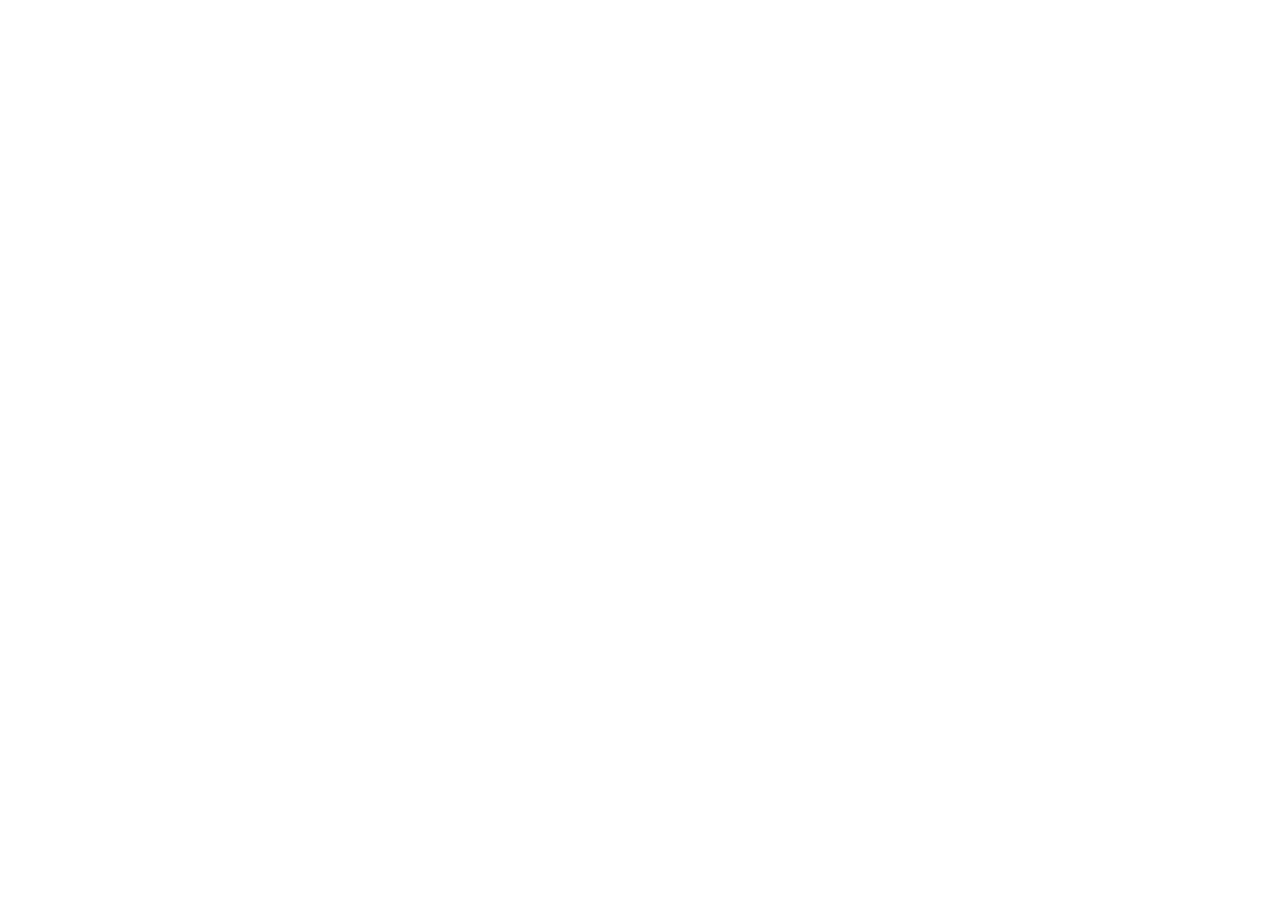
==== index.html @ 800ee54c "Initialize repository with Bootstrap" ====
<!DOCTYPE html>
<html>
<head>
	<title>module 3 soultion</title>
	<link rel="stylesheet" type="text/css" href="css/bootstrap.min.css">
	<link rel="stylesheet" type="text/css" href="css/style.css">
</head>
<body>
	
	<!-- scripts -->
	<script src="bootstrap.bundle.min.js"></script>
	<script src="bootstrap.min.js"></script>
	<script src="script.js"></script>
</body>
</html>
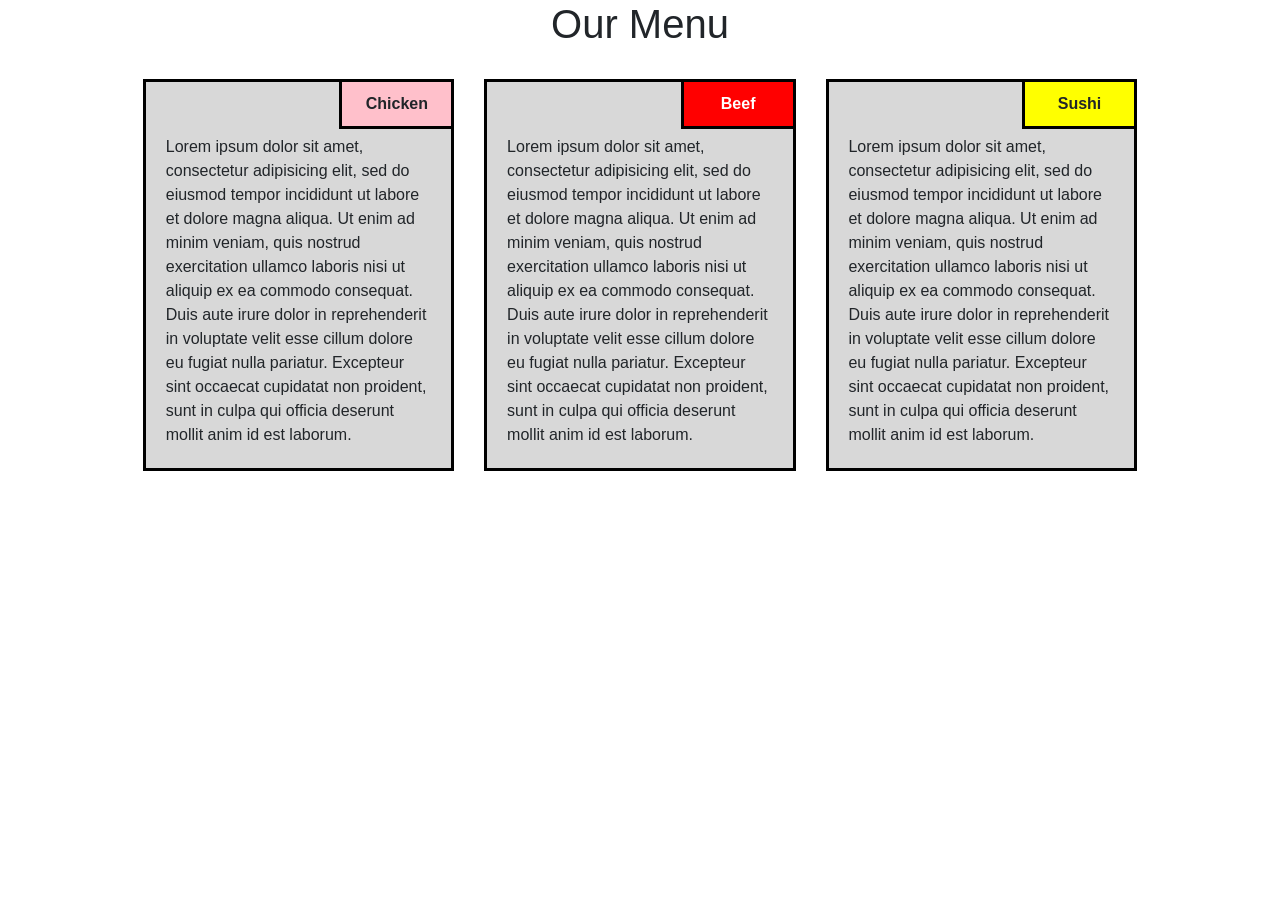
==== commit 9e99e345: "add basic elements from module 2." ====
--- a/index.html
+++ b/index.html
@@ -1,15 +1,62 @@
 <!DOCTYPE html>
 <html>
 <head>
+	<meta charset="utf-8">
+	<meta name="viewport" content="width=device-width, initial-scale=1">
 	<title>module 3 soultion</title>
 	<link rel="stylesheet" type="text/css" href="css/bootstrap.min.css">
 	<link rel="stylesheet" type="text/css" href="css/style.css">
 </head>
 <body>
-	
+	<div class="container">
+	<h1 class="center">Our Menu</h1>
+	<div class ="row">
+		<div class="col-md-6 col-lg-4">
+			<div class="box">
+				<p class="title ckn">Chicken</p>
+				<p class="description">
+					Lorem ipsum dolor sit amet, consectetur adipisicing elit, sed do eiusmod
+					tempor incididunt ut labore et dolore magna aliqua. Ut enim ad minim veniam,
+					quis nostrud exercitation ullamco laboris nisi ut aliquip ex ea commodo
+					consequat. Duis aute irure dolor in reprehenderit in voluptate velit esse
+					cillum dolore eu fugiat nulla pariatur. Excepteur sint occaecat cupidatat non
+					proident, sunt in culpa qui officia deserunt mollit anim id est laborum.
+				</p>
+			</div>
+		</div><!--  box col-md-6 col-lg-4  -->
+		<div class="top col-md-6 col-lg-4">
+			<div class="box">
+				<p class="title beef">Beef</p>
+				<p class="description">
+					Lorem ipsum dolor sit amet, consectetur adipisicing elit, sed do eiusmod
+					tempor incididunt ut labore et dolore magna aliqua. Ut enim ad minim veniam,
+					quis nostrud exercitation ullamco laboris nisi ut aliquip ex ea commodo
+					consequat. Duis aute irure dolor in reprehenderit in voluptate velit esse
+					cillum dolore eu fugiat nulla pariatur. Excepteur sint occaecat cupidatat non
+					proident, sunt in culpa qui officia deserunt mollit anim id est laborum.
+				</p>
+			</div>
+		</div><!--  box col-md-6 col-lg-4  -->
+		<div class="top col-md-12 col-lg-4 pull-right">
+			<div class="box">
+				<p class="title sushi">Sushi</p>
+				<p class="description">
+					Lorem ipsum dolor sit amet, consectetur adipisicing elit, sed do eiusmod
+					tempor incididunt ut labore et dolore magna aliqua. Ut enim ad minim veniam,
+					quis nostrud exercitation ullamco laboris nisi ut aliquip ex ea commodo
+					consequat. Duis aute irure dolor in reprehenderit in voluptate velit esse
+					cillum dolore eu fugiat nulla pariatur. Excepteur sint occaecat cupidatat non
+					proident, sunt in culpa qui officia deserunt mollit anim id est laborum.
+				</p>
+			</div>
+		</div>
+	</div>
+
+
 	<!-- scripts -->
-	<script src="bootstrap.bundle.min.js"></script>
-	<script src="bootstrap.min.js"></script>
-	<script src="script.js"></script>
+	<script src="js/jquery-3.0.min.js"></script>
+	<script src="js/bootstrap.bundle.min.js"></script>
+	<script src="js/bootstrap.min.js"></script>
+	<script src="js/script.js"></script>
 </body>
 </html>
--- a/css/style.css
+++ b/css/style.css
@@ -0,0 +1,67 @@
+/********** Base styles **********/
+body {
+  font-family: Helvetica, sans-serrif;
+}
+h1 {
+  margin-bottom: 15px;
+}
+
+p {
+  margin-left: auto;
+  margin-right: auto;
+  width: 90%;
+}
+.container {
+  margin-left: auto;
+  margin-right: auto;
+  width: 80%;
+}
+.center {
+	text-align: center;
+}
+.box {
+  border: 3px solid black;
+  background: #d8d8d8;
+  margin-top: 1em;
+  padding: 5px;
+  position: relative;
+}
+
+.title {
+  font-weight: 700;
+  border-bottom: 3px solid #000;
+  border-left: 3px solid #000;
+  margin: 0;
+  padding: 10px;
+  position: absolute;
+  right: 0;
+  text-align: center;
+  top: 0;
+  width: 7em;
+
+}
+.description {
+  margin-top: 3em;
+}
+.ckn{
+  background: pink;
+}
+.beef {
+  background: red;
+  color: white;
+}
+.sushi {
+  background: yellow;
+}
+
+/********** Large devices only **********/
+@media (min-width: 992px) {
+
+}
+/********** Medium devices only **********/
+@media (min-width: 768px) and (max-width: 991px) {
+
+}
+
+
+
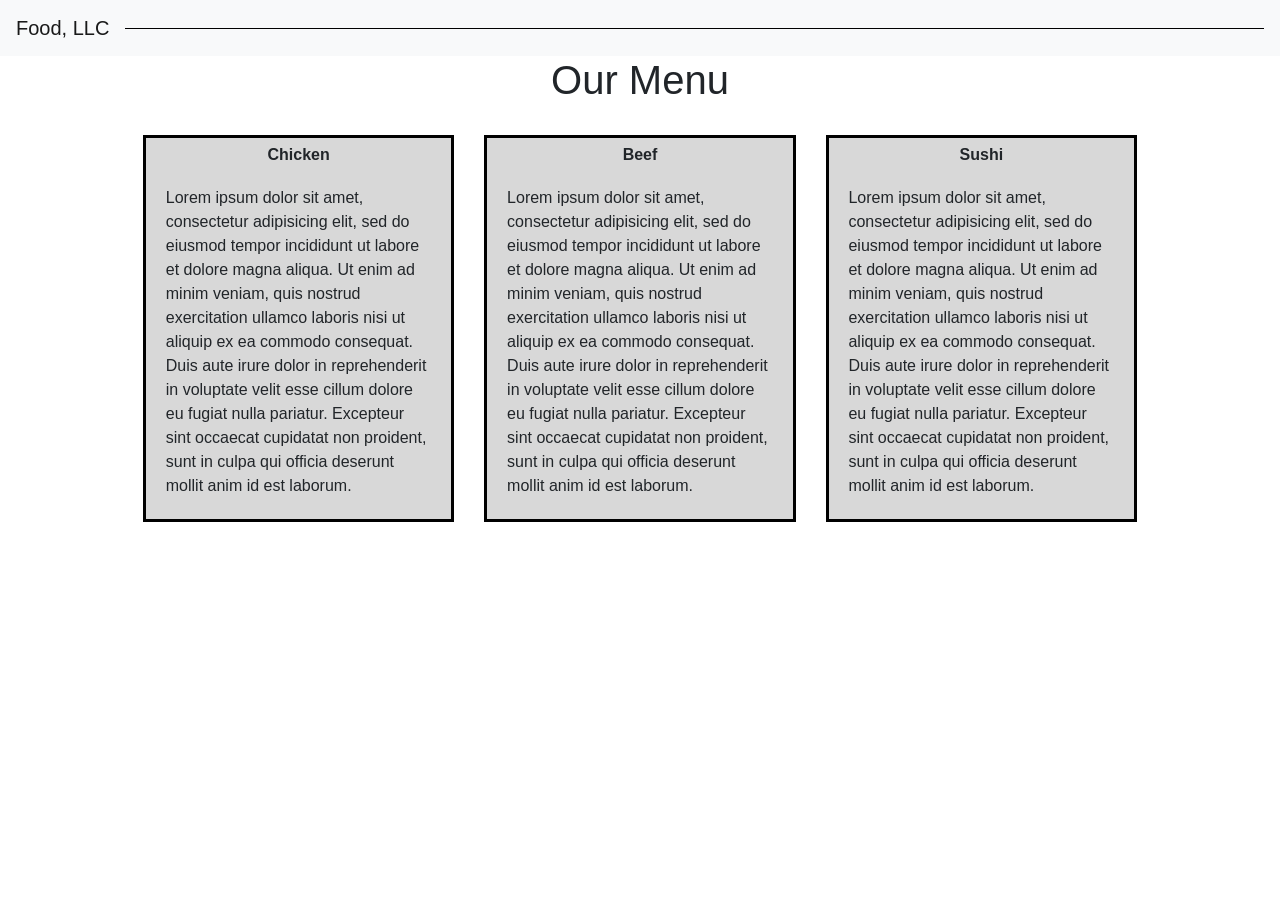
==== commit f2dffa6c: "add navbar and change headers" ====
--- a/index.html
+++ b/index.html
@@ -8,6 +8,28 @@
 	<link rel="stylesheet" type="text/css" href="css/style.css">
 </head>
 <body>
+	<nav class="navbar navbar-expand-lg navbar-light bg-light">
+	  <a class="navbar-brand" href="#">Food, LLC</a>
+	  <button class="navbar-toggler" type="button" data-toggle="collapse" data-target="#navbarSupportedContent" aria-controls="navbarSupportedContent" aria-expanded="false" aria-label="Toggle navigation">
+	    <span class="navbar-toggler-icon"></span>
+	  </button>
+
+	  <div class="collapse navbar-collapse right" id="navbarSupportedContent">
+	    <ul class="navbar-nav mr-auto">
+	      <li class="nav-item d-md-none d-lg-none center">
+	        <a class="nav-link" href="#">Chicken</a>
+	      </li>
+	       <li class="nav-item d-md-none d-lg-none center">
+	        <a class="nav-link" href="#">Beef</a>
+	      </li>
+	       <li class="nav-item d-md-none d-lg-none center">
+	        <a class="nav-link" href="#">Sushi</a>
+	      </li>
+	    </ul>
+	    
+	  </div>
+	</nav>
+
 	<div class="container">
 	<h1 class="center">Our Menu</h1>
 	<div class ="row">
--- a/css/style.css
+++ b/css/style.css
@@ -29,30 +29,21 @@
 
 .title {
   font-weight: 700;
-  border-bottom: 3px solid #000;
-  border-left: 3px solid #000;
-  margin: 0;
-  padding: 10px;
-  position: absolute;
-  right: 0;
   text-align: center;
-  top: 0;
-  width: 7em;
-
 }
 .description {
-  margin-top: 3em;
+  margin-top: 1.2em;
 }
-.ckn{
-  background: pink;
+.navbar-collapse{
+  border-top: 1px solid #000;
+  border-right: 1px solid #000;
+  border-left: 1px solid #000;
 }
-.beef {
-  background: red;
-  color: white;
+.nav-link {
+  border-bottom: 1px solid #000;
 }
-.sushi {
-  background: yellow;
-}
+
+
 
 /********** Large devices only **********/
 @media (min-width: 992px) {
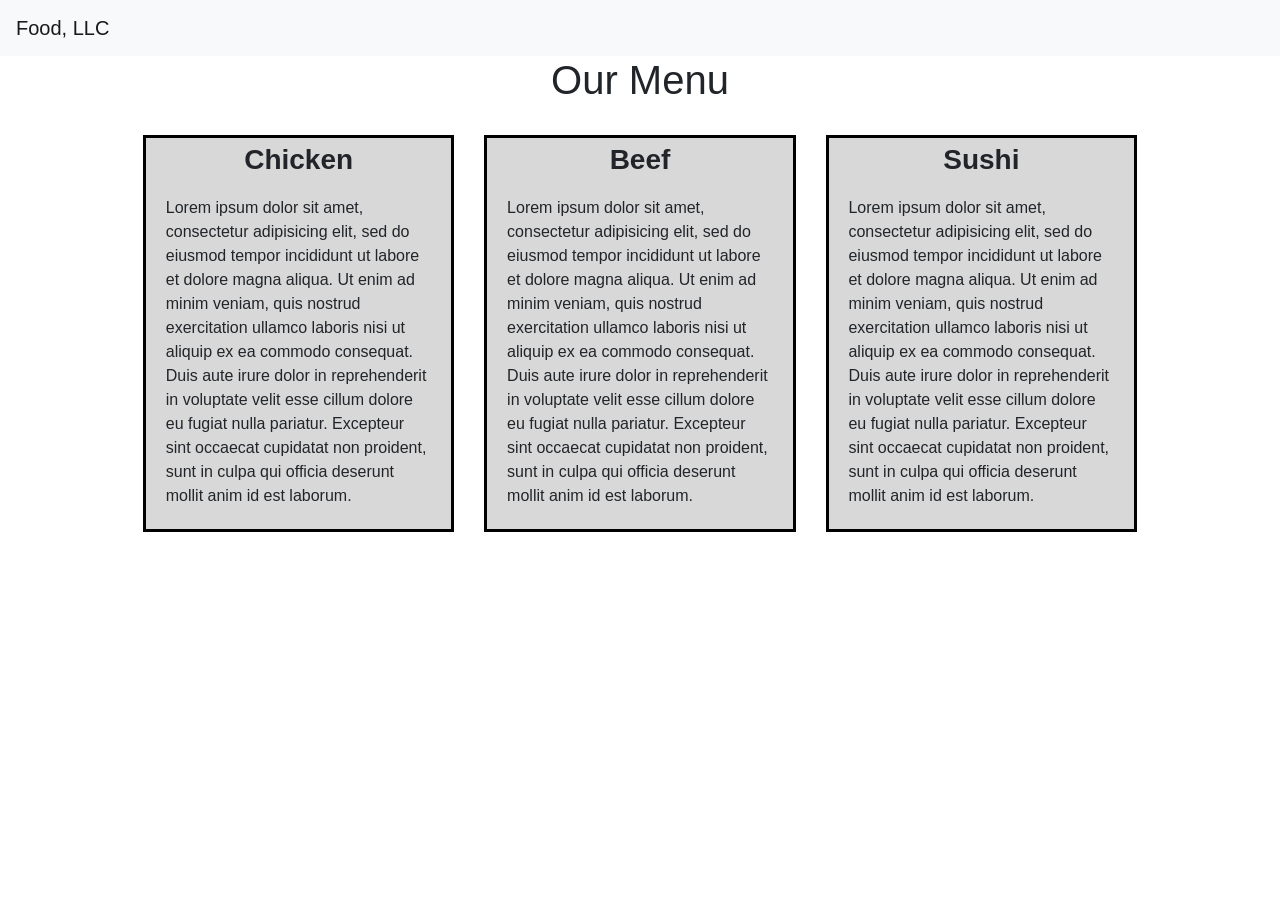
==== commit 10f99904: "finish styling for this segment of the assignment" ====
--- a/index.html
+++ b/index.html
@@ -31,11 +31,11 @@
 	</nav>
 
 	<div class="container">
-	<h1 class="center">Our Menu</h1>
+	<h1 class="text-center">Our Menu</h1>
 	<div class ="row">
 		<div class="col-md-6 col-lg-4">
 			<div class="box">
-				<p class="title ckn">Chicken</p>
+				<h3 class="text-center title ckn">Chicken</h3>
 				<p class="description">
 					Lorem ipsum dolor sit amet, consectetur adipisicing elit, sed do eiusmod
 					tempor incididunt ut labore et dolore magna aliqua. Ut enim ad minim veniam,
@@ -48,7 +48,7 @@
 		</div><!--  box col-md-6 col-lg-4  -->
 		<div class="top col-md-6 col-lg-4">
 			<div class="box">
-				<p class="title beef">Beef</p>
+				<h3 class="text-center title beef">Beef</h3>
 				<p class="description">
 					Lorem ipsum dolor sit amet, consectetur adipisicing elit, sed do eiusmod
 					tempor incididunt ut labore et dolore magna aliqua. Ut enim ad minim veniam,
@@ -57,11 +57,12 @@
 					cillum dolore eu fugiat nulla pariatur. Excepteur sint occaecat cupidatat non
 					proident, sunt in culpa qui officia deserunt mollit anim id est laborum.
 				</p>
+				<p class="d-md-none d-lg-none"><a href="#">Back to top</a></p>
 			</div>
 		</div><!--  box col-md-6 col-lg-4  -->
 		<div class="top col-md-12 col-lg-4 pull-right">
 			<div class="box">
-				<p class="title sushi">Sushi</p>
+				<h3 class="text-center title sushi">Sushi</h3>
 				<p class="description">
 					Lorem ipsum dolor sit amet, consectetur adipisicing elit, sed do eiusmod
 					tempor incididunt ut labore et dolore magna aliqua. Ut enim ad minim veniam,
@@ -70,6 +71,7 @@
 					cillum dolore eu fugiat nulla pariatur. Excepteur sint occaecat cupidatat non
 					proident, sunt in culpa qui officia deserunt mollit anim id est laborum.
 				</p>
+				<p class="d-md-none d-lg-none"><a href="#">Back to top</a></p>
 			</div>
 		</div>
 	</div>
--- a/css/style.css
+++ b/css/style.css
@@ -16,9 +16,7 @@
   margin-right: auto;
   width: 80%;
 }
-.center {
-	text-align: center;
-}
+
 .box {
   border: 3px solid black;
   background: #d8d8d8;
@@ -29,7 +27,7 @@
 
 .title {
   font-weight: 700;
-  text-align: center;
+ 
 }
 .description {
   margin-top: 1.2em;
@@ -40,13 +38,18 @@
   border-left: 1px solid #000;
 }
 .nav-link {
+  background: #d8d8d8;
   border-bottom: 1px solid #000;
+  opacity: .9;
+ 
 }
-
 
 
 /********** Large devices only **********/
 @media (min-width: 992px) {
+  .navbar-collapse {
+    border: none;
+  }
 
 }
 /********** Medium devices only **********/
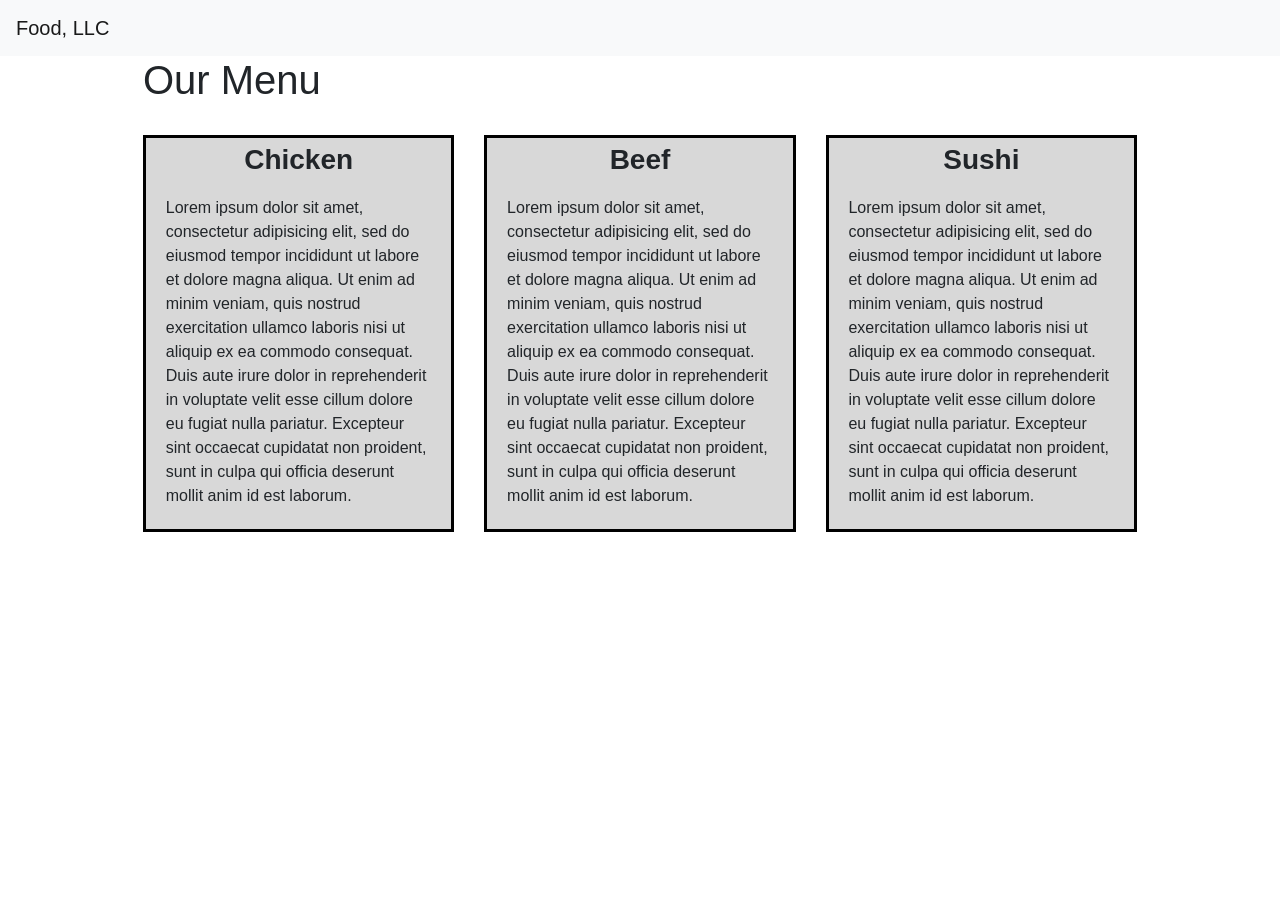
==== commit 8a811865: "fix centering on each item" ====
--- a/index.html
+++ b/index.html
@@ -31,11 +31,11 @@
 	</nav>
 
 	<div class="container">
-	<h1 class="text-center">Our Menu</h1>
+	<h1 class="center">Our Menu</h1>
 	<div class ="row">
 		<div class="col-md-6 col-lg-4">
 			<div class="box">
-				<h3 class="text-center title ckn">Chicken</h3>
+				<h3 class="title ckn">Chicken</h3>
 				<p class="description">
 					Lorem ipsum dolor sit amet, consectetur adipisicing elit, sed do eiusmod
 					tempor incididunt ut labore et dolore magna aliqua. Ut enim ad minim veniam,
@@ -48,7 +48,7 @@
 		</div><!--  box col-md-6 col-lg-4  -->
 		<div class="top col-md-6 col-lg-4">
 			<div class="box">
-				<h3 class="text-center title beef">Beef</h3>
+				<h3 class="title beef">Beef</h3>
 				<p class="description">
 					Lorem ipsum dolor sit amet, consectetur adipisicing elit, sed do eiusmod
 					tempor incididunt ut labore et dolore magna aliqua. Ut enim ad minim veniam,
@@ -62,7 +62,7 @@
 		</div><!--  box col-md-6 col-lg-4  -->
 		<div class="top col-md-12 col-lg-4 pull-right">
 			<div class="box">
-				<h3 class="text-center title sushi">Sushi</h3>
+				<h3 class="title sushi">Sushi</h3>
 				<p class="description">
 					Lorem ipsum dolor sit amet, consectetur adipisicing elit, sed do eiusmod
 					tempor incididunt ut labore et dolore magna aliqua. Ut enim ad minim veniam,
--- a/css/style.css
+++ b/css/style.css
@@ -27,6 +27,7 @@
 
 .title {
   font-weight: 700;
+  text-align: center;
  
 }
 .description {
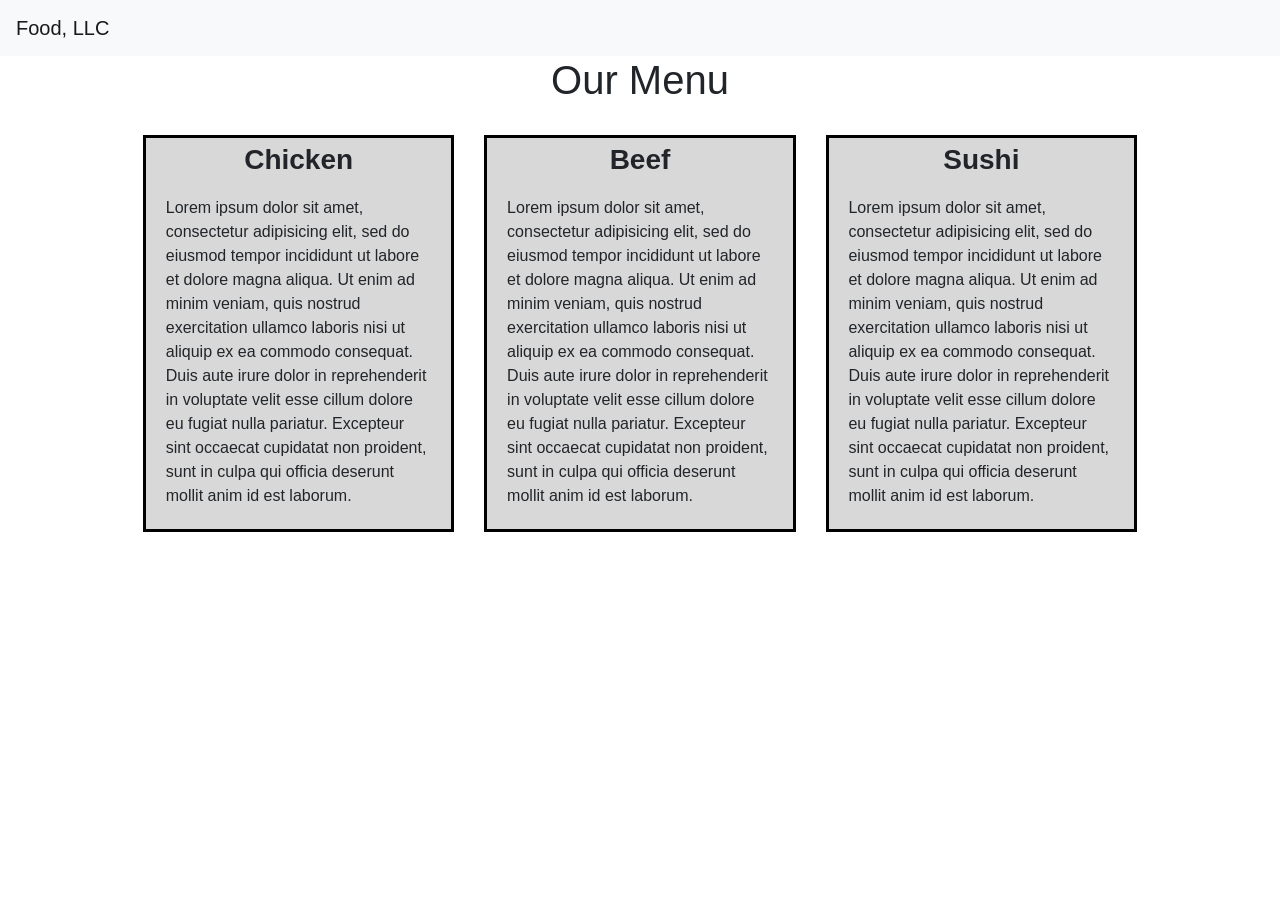
==== commit 9b096600: "set links for small format to return to the top, center menu heading" ====
--- a/index.html
+++ b/index.html
@@ -17,7 +17,7 @@
 	  <div class="collapse navbar-collapse right" id="navbarSupportedContent">
 	    <ul class="navbar-nav mr-auto">
 	      <li class="nav-item d-md-none d-lg-none center">
-	        <a class="nav-link" href="#">Chicken</a>
+	        <a class="nav-link" href="#chicken">Chicken</a>
 	      </li>
 	       <li class="nav-item d-md-none d-lg-none center">
 	        <a class="nav-link" href="#">Beef</a>
@@ -31,10 +31,10 @@
 	</nav>
 
 	<div class="container">
-	<h1 class="center">Our Menu</h1>
+	<h1 class="text-center">Our Menu</h1>
 	<div class ="row">
-		<div class="col-md-6 col-lg-4">
-			<div class="box">
+		<div class="top col-md-6 col-lg-4">
+			<div class="box chicken">
 				<h3 class="title ckn">Chicken</h3>
 				<p class="description">
 					Lorem ipsum dolor sit amet, consectetur adipisicing elit, sed do eiusmod
@@ -57,7 +57,7 @@
 					cillum dolore eu fugiat nulla pariatur. Excepteur sint occaecat cupidatat non
 					proident, sunt in culpa qui officia deserunt mollit anim id est laborum.
 				</p>
-				<p class="d-md-none d-lg-none"><a href="#">Back to top</a></p>
+				<p class="d-md-none d-lg-none"><a href="#top">Back to top</a></p>
 			</div>
 		</div><!--  box col-md-6 col-lg-4  -->
 		<div class="top col-md-12 col-lg-4 pull-right">
@@ -71,7 +71,7 @@
 					cillum dolore eu fugiat nulla pariatur. Excepteur sint occaecat cupidatat non
 					proident, sunt in culpa qui officia deserunt mollit anim id est laborum.
 				</p>
-				<p class="d-md-none d-lg-none"><a href="#">Back to top</a></p>
+				<p class="d-md-none d-lg-none"><a href="#top">Back to top</a></p>
 			</div>
 		</div>
 	</div>
